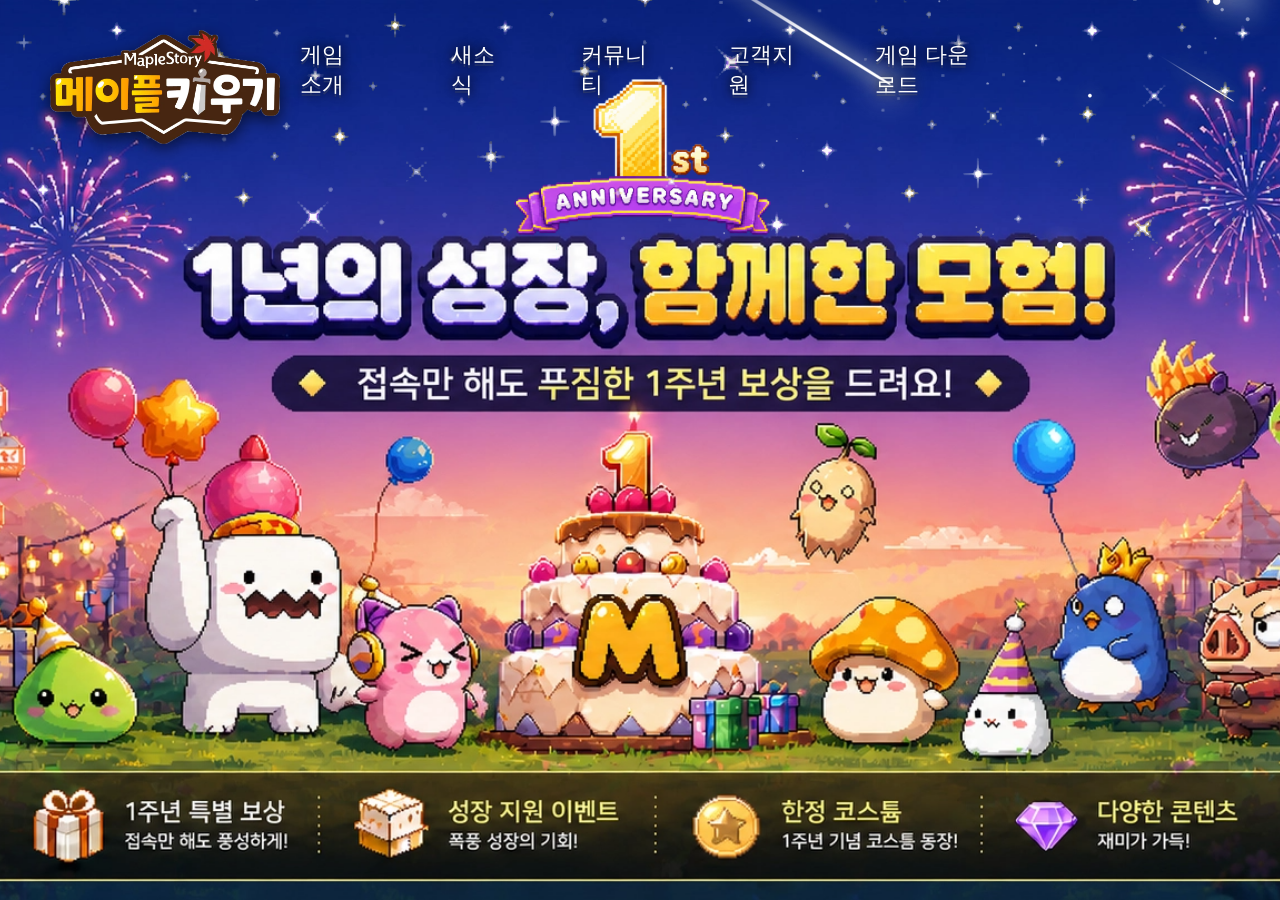
==== index.html @ 3ed28c41 "1차 제작 완료" ====
<!DOCTYPE html>
<html lang="ko">
<head>
    <meta charset="UTF-8">
    <meta name="viewport" content="width=device-width, initial-scale=1.0">
    <title>메이플키우기</title>
    <link rel="stylesheet" href="./css/style.css">
</head>
<body>
  <div class="wrap">
    <section class="hero-section">
      <img class="sky" src="./images/twinkling star.png" alt="별빛하늘">
      <img class="main-bg" src="./images/final_resize_no_logo.png" alt="히어로이미지">
      <img class="meteor meteor1" src="./images/meteor.png" alt="유성">
      <img class="meteor meteor2" src="./images/meteor.png" alt="유성">

      <img class="anniversary" src="./images/1st_anniversary_cutout.png" alt="1주년">

      <header>
        <h1 class="logo">
          <img src="./images/maple logo.png" alt="로고">
        </h1>

        <nav class="gnb">
          <ul>
            <li><a href="#">게임 소개</a></li>
            <li><a href="#">새소식</a></li>
            <li><a href="#">커뮤니티</a></li>
            <li><a href="#">고객지원</a></li>
            <li><a href="#">게임 다운로드</a></li>
          </ul>
        </nav>
      </header>
    </section>
  </div>
</body>
</html>
---- css/style.css ----
* {margin: 0 auto; padding: 0;}
a {text-decoration: none;}
li {list-style: none;}
img {vertical-align: top;}

.hero-section {position: relative;width: 100%;height: 100vh;}

.sky {position: absolute; width: 100%;height: 250px;object-fit: cover;z-index: 20;animation: skyFloat 20s ease-in-out infinite alternate}

@keyframes skyFloat {
    0% {
        transform: translateY(0);
    }
    100% {
        transform: translateY(-20px);
    }
    
    
}

.main-bg {position: absolute;width: 100%;height: 100%;object-fit: cover;z-index: 3;}

header {position: absolute; top: 30px;left: 50%; transform: translateX(-50%);width: 100%;max-width: 1920px; padding: 0 40px; z-index: 20; display: flex;align-items: center;}

.logo {margin-left: 50px; width: 230px;flex-shrink: 0;}
.logo img {width: 100%;height: auto;filter: drop-shadow(0 5px 8px rgba(0,0,0,0.6));}

.gnb {position: absolute;top: 0;left: 50%;transform: translateX(-50%);}
.gnb ul {display: flex;justify-content: center; gap: 80px;}
.gnb li {font-size: 22px;}
.gnb li a {color: #fff;display: block;padding: 10px 0;
    text-shadow:   
    0 3px 0 #25346c,
    0 0 8px rgba(0,0,0,0.9),
    0 0 18px rgba(0,0,0,0.8);
}

.gnb li a:hover {color: #ffe66d;}


.anniversary {position: absolute; top: 60px;left: 50%;transform: translateX(-50%);width: 360px;z-index: 10;}

.meteor {position: absolute;z-index: 50;animation: meteorMove1 5s linear infinite;}
.meteor1 {top: -150px;left: -300px; width: 260px;}
.meteor2 {right: -300px;top: -500px;}

@keyframes meteorMove1 {
    0% {
        transform: translate(0,0);
        opacity: 0;
    }    
    10% {
        opacity: 1;
    }
    100% {
        transform: translate(-1400px, 800px);
        opacity: 0;
    }
}
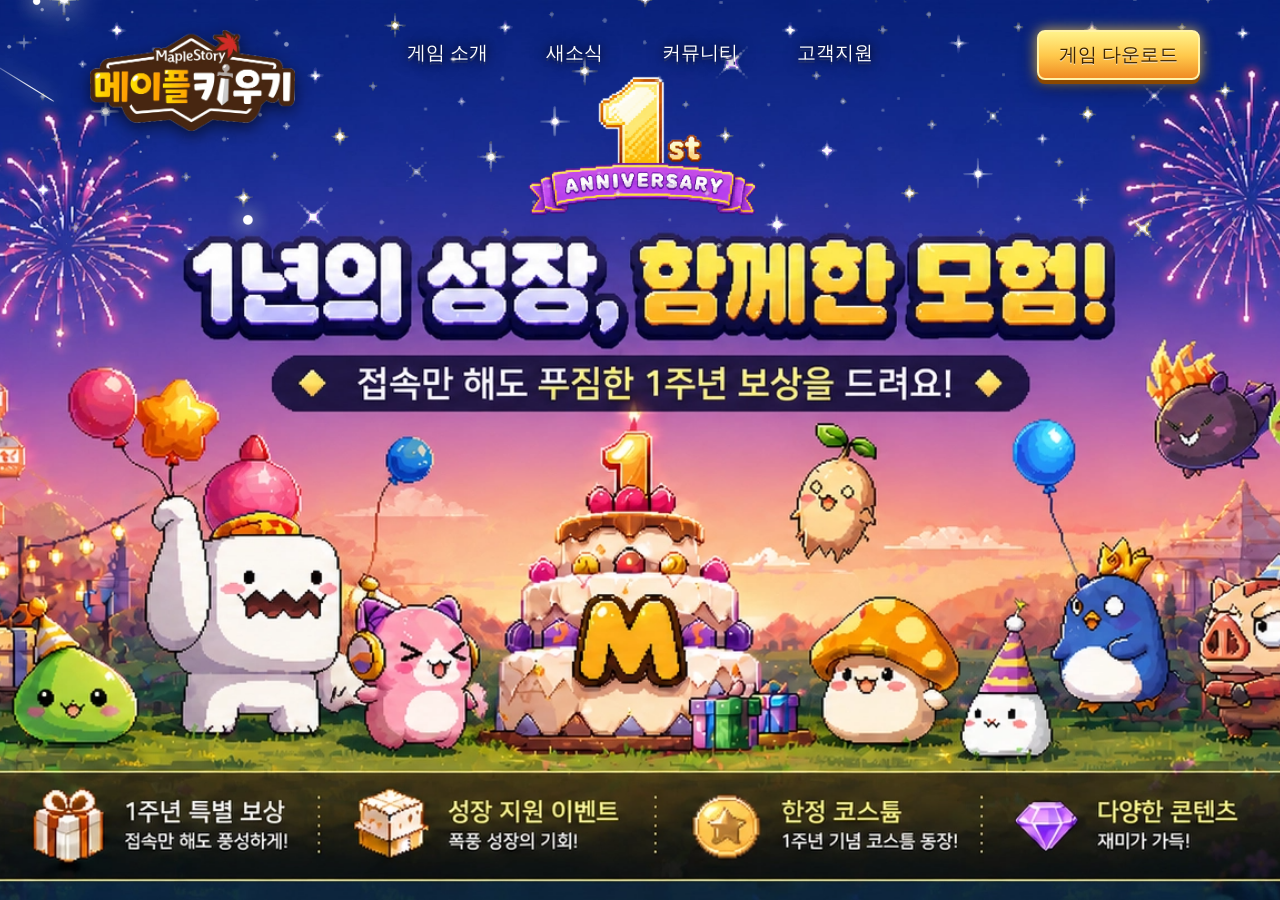
==== commit c48eefba: "Polish responsive home animation" ====
--- a/index.html
+++ b/index.html
@@ -27,11 +27,12 @@
             <li><a href="#">새소식</a></li>
             <li><a href="#">커뮤니티</a></li>
             <li><a href="#">고객지원</a></li>
-            <li><a href="#">게임 다운로드</a></li>
           </ul>
         </nav>
+
+        <a class="download-cta" href="#">게임 다운로드</a>
       </header>
     </section>
   </div>
 </body>
-</html>+</html>
--- a/css/style.css
+++ b/css/style.css
@@ -1,48 +1,78 @@
-* {margin: 0 auto; padding: 0;}
+* {margin: 0; padding: 0; box-sizing: border-box;}
 a {text-decoration: none;}
 li {list-style: none;}
 img {vertical-align: top;}
 
-.hero-section {position: relative;width: 100%;height: 100vh;}
+.hero-section {position: relative;width: 100%;height: 100vh;overflow: hidden;}
 
-.sky {position: absolute; width: 100%;height: 250px;object-fit: cover;z-index: 20;animation: skyFloat 20s ease-in-out infinite alternate}
+.sky {position: absolute; width: 100%;height: clamp(180px, 22vw, 250px);object-fit: cover;z-index: 20;animation: skyFloat 8s ease-in-out infinite alternate, skyTwinkle 5s ease-in-out infinite;transform-origin: center top;}
 
 @keyframes skyFloat {
     0% {
-        transform: translateY(0);
+        translate: 0 0;
     }
     100% {
-        transform: translateY(-20px);
+        translate: 0 -12px;
     }
-    
-    
 }
 
-.main-bg {position: absolute;width: 100%;height: 100%;object-fit: cover;z-index: 3;}
+@keyframes skyTwinkle {
+    0% {
+        opacity: 0.35;
+        scale: 1;
+        filter: brightness(0.75) contrast(0.95);
+    }
+    50% {
+        opacity: 1;
+        scale: 1.02;
+        filter: brightness(1.7) contrast(1.2) drop-shadow(0 0 8px rgba(255,255,255,0.85));
+    }
+    100% {
+        opacity: 0.35;
+        scale: 1;
+        filter: brightness(0.75) contrast(0.95);
+    }
+}
+
+.main-bg {position: absolute;width: 100%;height: 100%;object-fit: cover;object-position: center center;z-index: 3;}
 
 header {position: absolute; top: 30px;left: 50%; transform: translateX(-50%);width: 100%;max-width: 1920px; padding: 0 40px; z-index: 20; display: flex;align-items: center;}
 
-.logo {margin-left: 50px; width: 230px;flex-shrink: 0;}
+.logo {margin-left: 50px; width: clamp(170px, 16vw, 230px);flex-shrink: 0;}
 .logo img {width: 100%;height: auto;filter: drop-shadow(0 5px 8px rgba(0,0,0,0.6));}
 
 .gnb {position: absolute;top: 0;left: 50%;transform: translateX(-50%);}
-.gnb ul {display: flex;justify-content: center; gap: 80px;}
-.gnb li {font-size: 22px;}
-.gnb li a {color: #fff;display: block;padding: 10px 0;
+.gnb ul {display: flex;justify-content: center;align-items: center;gap: clamp(28px, 4.6vw, 70px);}
+.gnb li {font-size: clamp(18px, 1.5vw, 22px);}
+.gnb li a {position: relative;color: #fff;display: block;padding: 10px 0;white-space: nowrap;transition: color 0.25s ease, transform 0.25s ease, text-shadow 0.25s ease;
     text-shadow:   
     0 3px 0 #25346c,
     0 0 8px rgba(0,0,0,0.9),
     0 0 18px rgba(0,0,0,0.8);
 }
 
-.gnb li a:hover {color: #ffe66d;}
+.gnb li a::after {content: "";position: absolute;left: 50%;bottom: 3px;width: 0;height: 3px;background: linear-gradient(90deg, transparent, #ffe66d, transparent);border-radius: 999px;transform: translateX(-50%);opacity: 0;transition: width 0.25s ease, opacity 0.25s ease;box-shadow: 0 0 10px rgba(255,230,109,0.9);}
+
+.gnb li a:hover {color: #ffe66d;transform: translateY(-4px);
+    text-shadow:
+    0 3px 0 #7b4a00,
+    0 0 10px rgba(255,236,128,0.95),
+    0 0 22px rgba(255,190,72,0.85),
+    0 0 28px rgba(0,0,0,0.9);
+}
+
+.gnb li a:hover::after {width: 100%;opacity: 1;}
+
+.download-cta {position: absolute;top: 0;right: 80px;display: block;padding: 10px 20px;color: #3d2400;background: linear-gradient(180deg, #fff28a 0%, #ffc84b 52%, #f08c23 100%);border: 2px solid #fff2a8;border-radius: 8px;box-shadow: 0 4px 0 #8b4800, 0 0 14px rgba(255,205,72,0.85), 0 8px 18px rgba(0,0,0,0.45);font-size: clamp(16px, 1.5vw, 22px);white-space: nowrap;text-shadow: 0 1px 0 rgba(255,255,255,0.75);transition: transform 0.25s ease, box-shadow 0.25s ease, color 0.25s ease;}
+.download-cta:hover {color: #2c1800;transform: translateY(-5px);box-shadow: 0 6px 0 #8b4800, 0 0 18px rgba(255,234,112,1), 0 11px 22px rgba(0,0,0,0.5);text-shadow: 0 1px 0 rgba(255,255,255,0.85);}
 
 
-.anniversary {position: absolute; top: 60px;left: 50%;transform: translateX(-50%);width: 360px;z-index: 10;}
+.anniversary {position: absolute; top: 60px;left: 50%;transform: translateX(-50%);width: clamp(230px, 25vw, 360px);z-index: 10;}
 
-.meteor {position: absolute;z-index: 50;animation: meteorMove1 5s linear infinite;}
+.meteor {position: absolute;z-index: 15;pointer-events: none;}
 .meteor1 {top: -150px;left: -300px; width: 260px;}
-.meteor2 {right: -300px;top: -500px;}
+.meteor2 {top: -500px;left: -600px;animation: meteorMove1 5s linear infinite;}
+.meteor1 {animation: meteorMove1 5s linear infinite;}
 
 @keyframes meteorMove1 {
     0% {
@@ -53,8 +83,46 @@
         opacity: 1;
     }
     100% {
-        transform: translate(-1400px, 800px);
+        transform: translate(1400px, 800px);
         opacity: 0;
     }
 }
 
+@media (max-width: 1200px) {
+    header {top: 22px;padding: 0 28px;}
+    .logo {margin-left: 0;}
+    .download-cta {right: 28px;padding: 9px 16px;}
+}
+
+@media (max-width: 960px) {
+    .hero-section {min-height: 680px;}
+    header {display: grid;grid-template-columns: auto 1fr auto;row-gap: 12px;align-items: center;}
+    .gnb {position: static;grid-column: 1 / -1;justify-self: center;transform: none;}
+    .gnb ul {gap: clamp(20px, 6vw, 48px);}
+    .download-cta {position: static;justify-self: end;}
+    .anniversary {top: 120px;width: clamp(220px, 38vw, 320px);}
+    .meteor1 {left: -360px;}
+    .meteor2 {left: -680px;}
+}
+
+@media (max-width: 640px) {
+    .hero-section {height: 100svh;min-height: 620px;}
+    .main-bg {object-position: center bottom;}
+    header {top: 16px;padding: 0 16px;grid-template-columns: 1fr auto;}
+    .logo {width: 140px;}
+    .download-cta {padding: 8px 12px;border-radius: 7px;box-shadow: 0 3px 0 #8b4800, 0 0 12px rgba(255,205,72,0.8), 0 7px 14px rgba(0,0,0,0.42);}
+    .gnb {width: 100%;}
+    .gnb ul {justify-content: space-between;gap: 0;}
+    .gnb li {font-size: 15px;}
+    .gnb li a {padding: 7px 2px;}
+    .anniversary {top: 118px;width: 210px;}
+    .meteor {width: 180px;}
+}
+
+@media (max-width: 420px) {
+    header {padding: 0 12px;}
+    .logo {width: 124px;}
+    .download-cta {padding: 7px 10px;font-size: 14px;}
+    .gnb li {font-size: 13px;}
+    .anniversary {top: 108px;width: 185px;}
+}
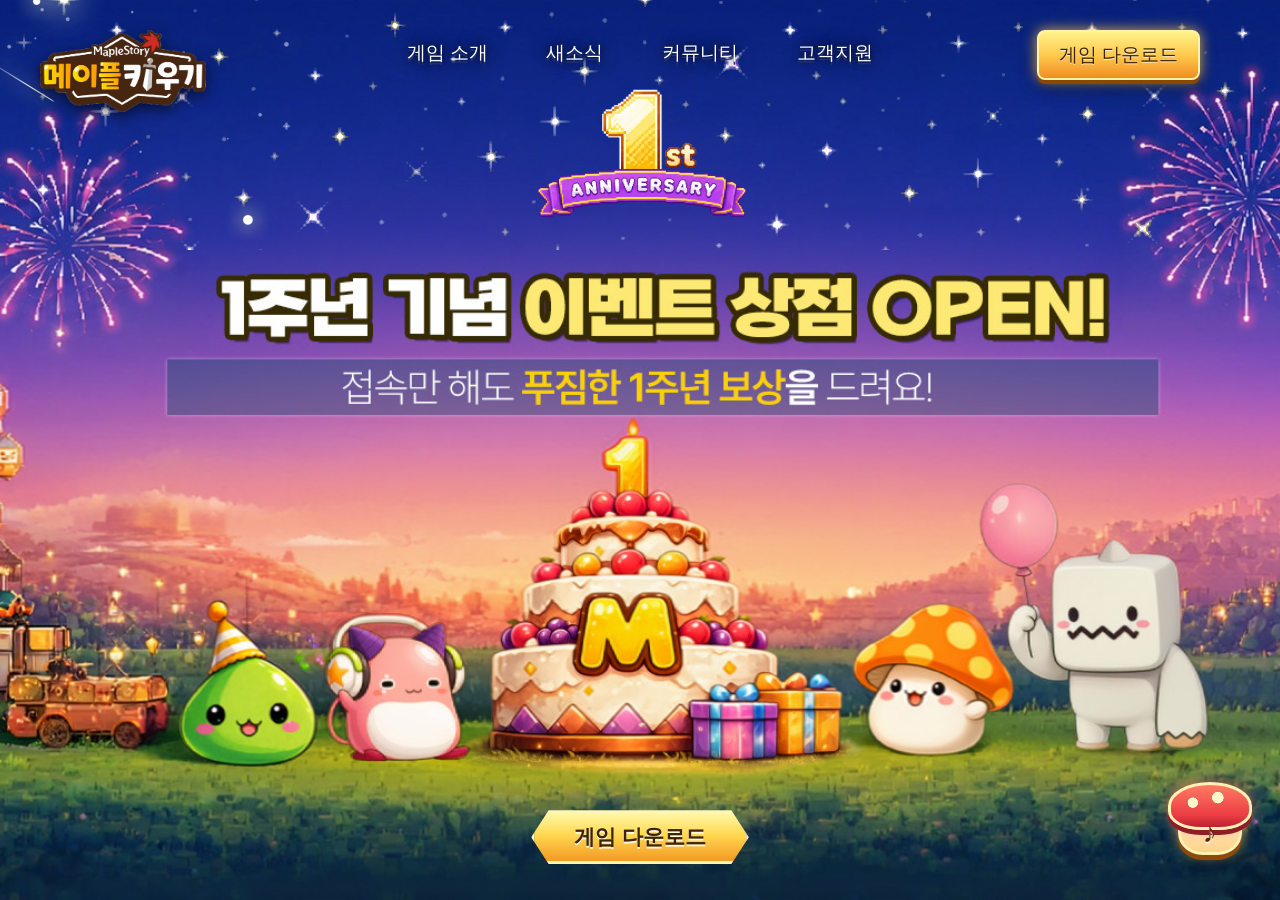
==== commit 29723ebd: "Update anniversary hero experience" ====
--- a/index.html
+++ b/index.html
@@ -10,20 +10,28 @@
   <div class="wrap">
     <section class="hero-section">
       <img class="sky" src="./images/twinkling star.png" alt="별빛하늘">
-      <img class="main-bg" src="./images/final_resize_no_logo.png" alt="히어로이미지">
+      <img class="main-bg" src="./images/heroimage_nologo.jpg" alt="히어로이미지">
       <img class="meteor meteor1" src="./images/meteor.png" alt="유성">
       <img class="meteor meteor2" src="./images/meteor.png" alt="유성">
 
       <img class="anniversary" src="./images/1st_anniversary_cutout.png" alt="1주년">
 
+      <a class="hero-grass-cta" href="#">게임 다운로드</a>
+      <button class="bgm-toggle" type="button" aria-label="BGM 켜기" aria-pressed="false">
+        <span aria-hidden="true">♪</span>
+      </button>
+      <audio id="bgm" src="./audio/bgm.mp3" loop preload="auto"></audio>
+
       <header>
         <h1 class="logo">
-          <img src="./images/maple logo.png" alt="로고">
+          <a href="./index.html">
+            <img src="./images/maple logo.png" alt="메이플키우기">
+          </a>
         </h1>
 
         <nav class="gnb">
           <ul>
-            <li><a href="#">게임 소개</a></li>
+            <li><a href="./game-intro.html">게임 소개</a></li>
             <li><a href="#">새소식</a></li>
             <li><a href="#">커뮤니티</a></li>
             <li><a href="#">고객지원</a></li>
@@ -34,5 +42,23 @@
       </header>
     </section>
   </div>
+  <script>
+    const bgm = document.querySelector("#bgm");
+    const bgmToggle = document.querySelector(".bgm-toggle");
+
+    bgm.volume = 0.35;
+
+    bgmToggle.addEventListener("click", async () => {
+      if (bgm.paused) {
+        await bgm.play();
+        bgmToggle.setAttribute("aria-label", "BGM 끄기");
+        bgmToggle.setAttribute("aria-pressed", "true");
+      } else {
+        bgm.pause();
+        bgmToggle.setAttribute("aria-label", "BGM 켜기");
+        bgmToggle.setAttribute("aria-pressed", "false");
+      }
+    });
+  </script>
 </body>
 </html>
--- a/css/style.css
+++ b/css/style.css
@@ -1,9 +1,12 @@
 * {margin: 0; padding: 0; box-sizing: border-box;}
+html, body {min-height: 100%;background: #020817;}
+body {overflow-x: hidden;}
 a {text-decoration: none;}
 li {list-style: none;}
 img {vertical-align: top;}
 
-.hero-section {position: relative;width: 100%;height: 100vh;overflow: hidden;}
+.hero-section {position: relative;width: 100%;height: 100vh;min-height: 720px;overflow: hidden;background: #020817;}
+.hero-section::before {content: "";position: absolute;inset: -18px;background: linear-gradient(rgba(2,8,23,0.08), rgba(2,8,23,0.2)), url("../images/heroimage_nologo.jpg") center center / cover no-repeat;filter: blur(10px) saturate(1.08);transform: scale(1.04);z-index: 1;}
 
 .sky {position: absolute; width: 100%;height: clamp(180px, 22vw, 250px);object-fit: cover;z-index: 20;animation: skyFloat 8s ease-in-out infinite alternate, skyTwinkle 5s ease-in-out infinite;transform-origin: center top;}
 
@@ -38,7 +41,7 @@
 
 header {position: absolute; top: 30px;left: 50%; transform: translateX(-50%);width: 100%;max-width: 1920px; padding: 0 40px; z-index: 20; display: flex;align-items: center;}
 
-.logo {margin-left: 50px; width: clamp(170px, 16vw, 230px);flex-shrink: 0;}
+.logo {margin-left: 0; width: clamp(150px, 13vw, 230px);flex-shrink: 0;}
 .logo img {width: 100%;height: auto;filter: drop-shadow(0 5px 8px rgba(0,0,0,0.6));}
 
 .gnb {position: absolute;top: 0;left: 50%;transform: translateX(-50%);}
@@ -62,12 +65,30 @@
 }
 
 .gnb li a:hover::after {width: 100%;opacity: 1;}
+.gnb li a.active {color: #ffe66d;}
+.gnb li a.active::after {width: 100%;opacity: 1;}
 
 .download-cta {position: absolute;top: 0;right: 80px;display: block;padding: 10px 20px;color: #3d2400;background: linear-gradient(180deg, #fff28a 0%, #ffc84b 52%, #f08c23 100%);border: 2px solid #fff2a8;border-radius: 8px;box-shadow: 0 4px 0 #8b4800, 0 0 14px rgba(255,205,72,0.85), 0 8px 18px rgba(0,0,0,0.45);font-size: clamp(16px, 1.5vw, 22px);white-space: nowrap;text-shadow: 0 1px 0 rgba(255,255,255,0.75);transition: transform 0.25s ease, box-shadow 0.25s ease, color 0.25s ease;}
 .download-cta:hover {color: #2c1800;transform: translateY(-5px);box-shadow: 0 6px 0 #8b4800, 0 0 18px rgba(255,234,112,1), 0 11px 22px rgba(0,0,0,0.5);text-shadow: 0 1px 0 rgba(255,255,255,0.85);}
 
 
-.anniversary {position: absolute; top: 60px;left: 50%;transform: translateX(-50%);width: clamp(230px, 25vw, 360px);z-index: 10;}
+.anniversary {position: absolute; top: clamp(56px, 5.8vw, 86px);left: 50%;transform: translateX(-50%) scale(1);width: clamp(250px, 23vw, 360px);z-index: 22;opacity: 1;animation: anniversaryPop 0.9s cubic-bezier(.2,1.35,.32,1) 0.2s both, anniversaryFloat 3.2s ease-in-out 1.2s infinite alternate;transform-origin: center center;pointer-events: none;}
+
+.hero-grass-cta {position: absolute;left: 50%;bottom: clamp(18px, 4vh, 38px);z-index: 24;display: inline-flex;align-items: center;justify-content: center;min-width: clamp(170px, 17vw, 250px);min-height: clamp(42px, 4.2vw, 58px);padding: 0 30px;color: #3d2400;background: linear-gradient(180deg, #fff8a8 0%, #ffd852 45%, #f39a24 100%);border: 3px solid #fff5b8;border-radius: 12px 12px 17px 17px;clip-path: polygon(8% 0, 92% 0, 100% 50%, 92% 100%, 8% 100%, 0 50%);box-shadow: 0 5px 0 #8b4800, 0 0 16px rgba(255,218,82,0.9), 0 10px 18px rgba(0,0,0,0.45);font-size: clamp(17px, 1.65vw, 25px);font-weight: 900;white-space: nowrap;text-shadow: 0 2px 0 rgba(255,255,255,0.8);transform: translateX(-50%);transition: transform 0.25s ease, box-shadow 0.25s ease, filter 0.25s ease;}
+.hero-grass-cta:hover {transform: translateX(-50%) translateY(-6px);box-shadow: 0 10px 0 #8b4800, 0 0 28px rgba(255,235,104,1), 0 16px 28px rgba(0,0,0,0.55);filter: brightness(1.05);}
+
+.bgm-toggle {position: absolute;right: clamp(18px, 3vw, 48px);bottom: clamp(24px, 5vh, 54px);z-index: 25;width: 64px;height: 58px;padding: 0;color: #5a2700;background: linear-gradient(180deg, #fff7e2 0%, #ffd28b 100%);border: 3px solid #fff1b4;border-radius: 46% 46% 38% 38%;box-shadow: 0 5px 0 #8f4a09, 0 0 14px rgba(255,223,112,0.75), 0 9px 18px rgba(0,0,0,0.42);font-size: 28px;font-weight: 900;cursor: pointer;text-shadow: 0 2px 0 rgba(255,255,255,0.75);transition: transform 0.2s ease, filter 0.2s ease, box-shadow 0.2s ease;}
+.bgm-toggle::before {content: "";position: absolute;left: 50%;top: -18px;width: 78px;height: 42px;background: radial-gradient(circle at 28% 42%, #fff7c9 0 8%, transparent 9%), radial-gradient(circle at 60% 30%, #fff7c9 0 10%, transparent 11%), linear-gradient(180deg, #ff7b63 0%, #eb3d44 72%, #bd202f 100%);border: 3px solid #fff1b4;border-radius: 54% 54% 42% 42%;box-shadow: 0 5px 0 #8f1c28, 0 0 12px rgba(255,118,94,0.7);transform: translateX(-50%);}
+.bgm-toggle span {position: relative;z-index: 1;display: block;margin-top: 14px;}
+.bgm-toggle:hover {transform: translateY(-4px);filter: brightness(1.05);box-shadow: 0 8px 0 #8f4a09, 0 0 20px rgba(255,223,112,0.95), 0 13px 22px rgba(0,0,0,0.46);}
+.bgm-toggle[aria-pressed="true"]::before {background: radial-gradient(circle at 28% 42%, #fff7c9 0 8%, transparent 9%), radial-gradient(circle at 60% 30%, #fff7c9 0 10%, transparent 11%), linear-gradient(180deg, #91f083 0%, #49c85c 72%, #239142 100%);box-shadow: 0 5px 0 #1e6f33, 0 0 14px rgba(119,255,125,0.72);}
+.bgm-toggle[aria-pressed="true"] {color: #103914;}
+
+.hero-message {position: absolute;top: clamp(215px, 26vh, 295px);left: 50%;z-index: 18;width: min(1180px, calc(100% - 32px));transform: translateX(-50%);text-align: center;pointer-events: none;}
+.hero-message h2 {display: flex;justify-content: center;align-items: center;gap: 22px;font-size: clamp(42px, 5.2vw, 88px);line-height: 1;letter-spacing: 0;font-weight: 900;text-shadow: 0 7px 0 #111645, 6px 0 0 #111645, -6px 0 0 #111645, 0 -6px 0 #111645, 5px 5px 0 #111645, -5px 5px 0 #111645, 5px -5px 0 #111645, -5px -5px 0 #111645, 0 14px 12px rgba(0,0,0,0.48);}
+.hero-title-white {display: inline-block;color: #fff7ff;filter: drop-shadow(0 3px 0 rgba(255,255,255,0.45));}
+.hero-title-gold {display: inline-block;color: #ffe66d;filter: drop-shadow(0 3px 0 rgba(255,248,166,0.48));}
+.hero-message p {display: flex;align-items: center;justify-content: center;width: min(1120px, 100%);min-height: 54px;margin: 18px auto 0;padding: 8px 34px;color: #fff26f;font-size: clamp(19px, 2.05vw, 32px);font-weight: 900;background: linear-gradient(180deg, rgba(23,54,86,0.48), rgba(13,29,62,0.62));border-top: 2px solid rgba(255,255,255,0.42);border-bottom: 2px solid rgba(255,255,255,0.3);box-shadow: inset 0 8px 18px rgba(255,255,255,0.08), inset 0 -8px 18px rgba(0,0,0,0.2), 0 5px 16px rgba(0,0,0,0.24);text-shadow: 0 3px 0 #0a2558, 2px 0 0 #0a2558, -2px 0 0 #0a2558, 0 -2px 0 #0a2558, 0 0 10px rgba(0,0,0,0.65);}
 
 .meteor {position: absolute;z-index: 15;pointer-events: none;}
 .meteor1 {top: -150px;left: -300px; width: 260px;}
@@ -88,6 +109,59 @@
     }
 }
 
+@keyframes anniversaryPop {
+    0% {
+        transform: translateX(-50%) translateY(22px) scale(0);
+        opacity: 0;
+    }
+    58% {
+        transform: translateX(-50%) translateY(-8px) scale(1.12);
+        opacity: 1;
+    }
+    78% {
+        transform: translateX(-50%) translateY(3px) scale(0.96);
+        opacity: 1;
+    }
+    100% {
+        transform: translateX(-50%) translateY(0) scale(1);
+        opacity: 1;
+    }
+}
+
+@keyframes anniversaryFloat {
+    0% {
+        transform: translateX(-50%) translateY(0) scale(1);
+    }
+    100% {
+        transform: translateX(-50%) translateY(-8px) scale(1.02);
+    }
+}
+
+.intro-page {position: relative;min-height: 100vh;overflow: hidden;padding: 170px 40px 58px;color: #fff;background: #132678;}
+.intro-bg {position: absolute;inset: 0;width: 100%;height: 100%;object-fit: cover;object-position: center bottom;z-index: 1;filter: brightness(0.86) saturate(1.1);}
+.intro-scene {position: absolute;left: 0;right: 0;bottom: 0;width: 100%;height: 46vh;min-height: 320px;object-fit: cover;object-position: center bottom;z-index: 2;opacity: 0.88;filter: saturate(1.08);}
+.intro-page::before {content: "";position: absolute;inset: 0;z-index: 3;background: linear-gradient(180deg, rgba(7,15,64,0.15) 0%, rgba(18,18,76,0.24) 42%, rgba(12,9,34,0.82) 100%);}
+.intro-page header {z-index: 30;}
+.intro-sky {top: 0;z-index: 4;}
+
+.intro-hero {position: relative;z-index: 10;max-width: 1120px;margin: 0 auto;text-align: center;text-shadow: 0 4px 0 #18245f, 0 0 16px rgba(0,0,0,0.8);}
+.intro-kicker {display: inline-block;margin-bottom: 18px;padding: 8px 18px;color: #3d2400;background: linear-gradient(180deg, #fff4a8, #ffcd55);border: 2px solid rgba(255,255,255,0.85);border-radius: 999px;font-size: 18px;font-weight: 700;box-shadow: 0 4px 0 #8b4800, 0 0 16px rgba(255,218,92,0.7);text-shadow: 0 1px 0 rgba(255,255,255,0.75);}
+.intro-hero h2 {font-size: clamp(42px, 6vw, 82px);line-height: 1.08;letter-spacing: 0;color: #fff7d5;}
+.intro-copy {max-width: 720px;margin: 24px auto 0;font-size: clamp(18px, 2vw, 24px);line-height: 1.55;color: #fff;text-shadow: 0 3px 0 #24306c, 0 0 14px rgba(0,0,0,0.85);}
+.intro-actions {display: flex;justify-content: center;align-items: center;gap: 16px;margin-top: 32px;}
+.primary-action,
+.secondary-action {display: inline-flex;align-items: center;justify-content: center;min-width: 170px;min-height: 52px;padding: 0 22px;border-radius: 8px;font-size: 20px;font-weight: 700;white-space: nowrap;transition: transform 0.25s ease, box-shadow 0.25s ease;}
+.primary-action {color: #3d2400;background: linear-gradient(180deg, #fff28a 0%, #ffc84b 52%, #f08c23 100%);border: 2px solid #fff2a8;box-shadow: 0 5px 0 #8b4800, 0 0 18px rgba(255,205,72,0.85);text-shadow: 0 1px 0 rgba(255,255,255,0.75);}
+.secondary-action {color: #fff;background: rgba(20,23,73,0.72);border: 2px solid rgba(255,255,255,0.45);box-shadow: 0 5px 0 rgba(7,11,44,0.85), 0 0 18px rgba(0,0,0,0.45);text-shadow: 0 2px 0 #18245f;}
+.primary-action:hover,
+.secondary-action:hover {transform: translateY(-4px);}
+
+.intro-features {position: relative;z-index: 10;display: grid;grid-template-columns: repeat(3, minmax(0, 1fr));gap: 18px;max-width: 1120px;margin: 52px auto 0;}
+.feature-card {min-height: 172px;padding: 24px 24px 22px;border: 2px solid rgba(255,240,155,0.72);border-radius: 8px;background: rgba(13,18,62,0.76);box-shadow: inset 0 0 24px rgba(255,229,108,0.1), 0 10px 24px rgba(0,0,0,0.35);backdrop-filter: blur(3px);}
+.feature-card strong {display: block;color: #ffe66d;font-size: 18px;text-shadow: 0 2px 0 #7b4a00;}
+.feature-card h3 {margin-top: 8px;font-size: 28px;color: #fff7d5;text-shadow: 0 3px 0 #18245f;}
+.feature-card p {margin-top: 12px;font-size: 17px;line-height: 1.55;color: #f9f1ff;text-shadow: 0 2px 0 rgba(0,0,0,0.55);}
+
 @media (max-width: 1200px) {
     header {top: 22px;padding: 0 28px;}
     .logo {margin-left: 0;}
@@ -95,19 +169,23 @@
 }
 
 @media (max-width: 960px) {
-    .hero-section {min-height: 680px;}
+    .hero-section {height: 100svh;min-height: 680px;}
     header {display: grid;grid-template-columns: auto 1fr auto;row-gap: 12px;align-items: center;}
     .gnb {position: static;grid-column: 1 / -1;justify-self: center;transform: none;}
     .gnb ul {gap: clamp(20px, 6vw, 48px);}
     .download-cta {position: static;justify-self: end;}
-    .anniversary {top: 120px;width: clamp(220px, 38vw, 320px);}
+    .anniversary {top: 112px;width: clamp(220px, 38vw, 300px);}
+    .hero-message {top: 230px;}
     .meteor1 {left: -360px;}
     .meteor2 {left: -680px;}
+    .intro-page {padding: 190px 28px 46px;}
+    .intro-features {grid-template-columns: 1fr;max-width: 620px;margin-top: 38px;}
+    .feature-card {min-height: auto;}
 }
 
 @media (max-width: 640px) {
     .hero-section {height: 100svh;min-height: 620px;}
-    .main-bg {object-position: center bottom;}
+    .main-bg {object-position: center center;}
     header {top: 16px;padding: 0 16px;grid-template-columns: 1fr auto;}
     .logo {width: 140px;}
     .download-cta {padding: 8px 12px;border-radius: 7px;box-shadow: 0 3px 0 #8b4800, 0 0 12px rgba(255,205,72,0.8), 0 7px 14px rgba(0,0,0,0.42);}
@@ -115,8 +193,24 @@
     .gnb ul {justify-content: space-between;gap: 0;}
     .gnb li {font-size: 15px;}
     .gnb li a {padding: 7px 2px;}
-    .anniversary {top: 118px;width: 210px;}
+    .anniversary {top: 96px;width: 210px;}
+    .hero-grass-cta {bottom: 18px;min-width: 150px;min-height: 40px;padding: 0 20px;border-radius: 9px 9px 14px 14px;font-size: 15px;box-shadow: 0 4px 0 #8b4800, 0 0 13px rgba(255,218,82,0.85), 0 8px 14px rgba(0,0,0,0.45);}
+    .bgm-toggle {right: 14px;bottom: 78px;width: 52px;height: 48px;font-size: 22px;}
+    .bgm-toggle::before {top: -15px;width: 64px;height: 34px;}
+    .bgm-toggle span {margin-top: 12px;}
+    .hero-message {top: 218px;}
+    .hero-message h2 {flex-direction: column;gap: 7px;}
+    .hero-message p {min-height: 44px;margin-top: 12px;padding: 7px 12px;}
     .meteor {width: 180px;}
+    .intro-page {padding: 176px 16px 34px;}
+    .intro-hero {text-align: left;}
+    .intro-kicker {font-size: 14px;}
+    .intro-copy {margin-top: 18px;}
+    .intro-actions {align-items: stretch;flex-direction: column;}
+    .primary-action,
+    .secondary-action {width: 100%;font-size: 17px;}
+    .feature-card {padding: 20px;}
+    .feature-card h3 {font-size: 24px;}
 }
 
 @media (max-width: 420px) {
@@ -124,5 +218,7 @@
     .logo {width: 124px;}
     .download-cta {padding: 7px 10px;font-size: 14px;}
     .gnb li {font-size: 13px;}
-    .anniversary {top: 108px;width: 185px;}
-}
+    .anniversary {top: 86px;width: 180px;}
+    .hero-grass-cta {min-width: 136px;min-height: 38px;font-size: 14px;}
+    .hero-message {top: 198px;}
+}
